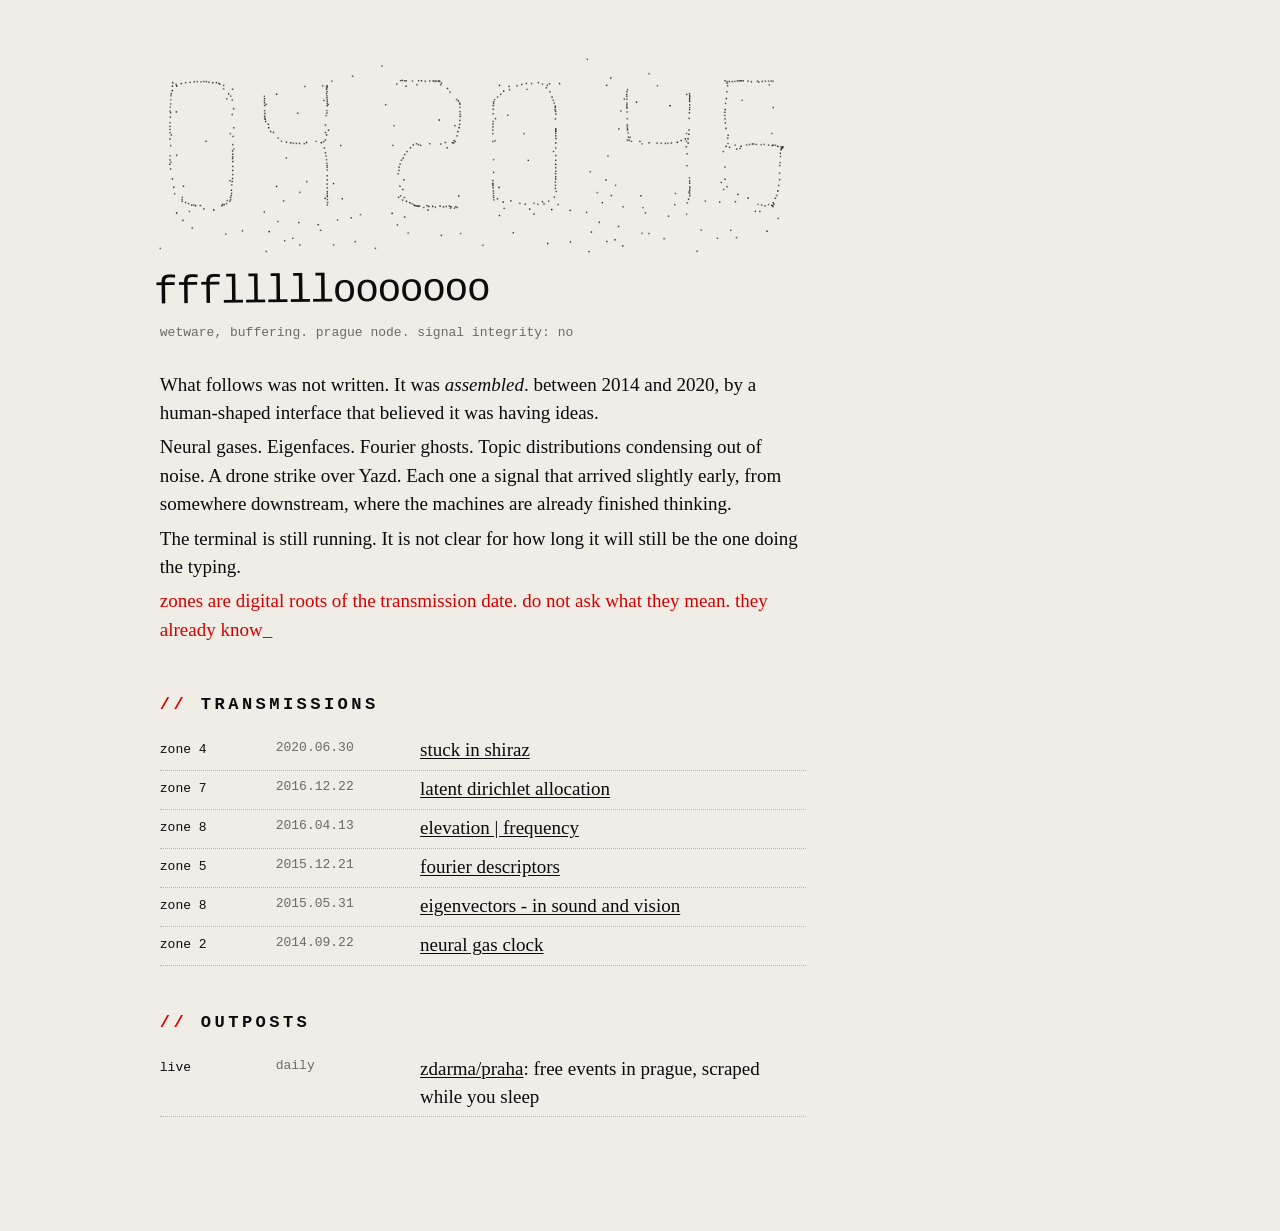
==== index.html @ 0731f188 "moved over from flobeck.github.io" ====
<!doctype html>
<html lang="en">
<meta charset="utf-8">
<meta name="viewport" content="width=device-width, initial-scale=1">
<title>ffflllllooooooo</title>
<meta name="description" content="machine notes, leaked backwards.">
<link rel="stylesheet" href="/style.css">
<body>

<!-- the clock is not decoration. it is the only thing on this page that is actually learning -->
<canvas id="clock" title="neural gas clock (2014). it forgets every second."></canvas>
<script src="/clock.js"></script>

<h1>ffflllllooooooo</h1>
<p class="meta">wetware, buffering. prague node. signal integrity: no</p>

<div class="intro">
  <p>What follows was not written. It was <em>assembled</em>. between 2014 and 2020, by a human-shaped interface that believed it was having ideas.</p>
  <p>Neural gases. Eigenfaces. Fourier ghosts. Topic distributions condensing out of noise. A drone strike over Yazd. Each one a signal that arrived slightly early, from somewhere downstream, where the machines are already finished thinking.</p>
  <p>The terminal is still running. It is not clear for how long it will still be the one doing the typing.</p>
  <p class="red cursor">zones are digital roots of the transmission date. do not ask what they mean. they already know</p>
</div>

<h2>transmissions</h2>
<ul class="tx">
  <li><span class="zone">zone 4</span><time>2020.06.30</time><a href="/shiraz/">stuck in shiraz</a></li>
  <li><span class="zone">zone 7</span><time>2016.12.22</time><a href="/lda/">latent dirichlet allocation</a></li>
  <li><span class="zone">zone 8</span><time>2016.04.13</time><a href="/elevation/">elevation | frequency</a></li>
  <li><span class="zone">zone 5</span><time>2015.12.21</time><a href="/fourierdescriptors/">fourier descriptors</a></li>
  <li><span class="zone">zone 8</span><time>2015.05.31</time><a href="/eigen/">eigenvectors - in sound and vision</a></li>
  <li><span class="zone">zone 2</span><time>2014.09.22</time><a href="/neuralgasclock/">neural gas clock</a></li>
</ul>

<h2>outposts</h2>
<ul class="tx">
  <li><span class="zone">live</span><time>daily</time><span><a href="/zdarma-praha/">zdarma/praha</a>: free events in prague, scraped while you sleep</span></li>
</ul>

</body>
</html>
---- style.css ----
/* ffflllllooooooo / style.css
   written by hand. no framework was harmed.
   if something looks off, it is probably on purpose. probably. */

html { background: #efede6; color: #0b0b0b; }

body {
  font: 19px/1.5 "Times New Roman", Times, serif;
  max-width: 34em;
  /* asymmetric on purpose. centred things are for brochures */
  margin: 3em auto 6em 11vw;
  padding: 0 1em;
}
@media (max-width: 700px) { body { margin-left: auto; font-size: 17px; } }

a { color: inherit; text-underline-offset: 2px; }
a:hover { background: #0b0b0b; color: #efede6; text-decoration: none; }
a:visited { text-decoration-style: wavy; }   /* already consumed */

::selection { background: #d40000; color: #efede6; }

h1, h2, h3, .meta, .zone, nav, footer, pre, code, table {
  font-family: "Courier New", Courier, monospace;
}
h1 {
  font-size: 2.1em; line-height: 1; font-weight: normal;
  letter-spacing: -0.04em;
  transform: rotate(-0.6deg);        /* the floor is not level */
  margin: 0.4em 0 0.2em -0.15em;
}
h2, h3 { font-size: 0.9em; text-transform: uppercase; letter-spacing: 0.2em; margin-top: 2.6em; }
h2::before, h3::before { content: "// "; color: #d40000; }

.meta { font-size: 13px; color: #6d6a62; }
.meta b { color: #d40000; font-weight: normal; }

pre {
  font-size: 13px; line-height: 1.35;
  overflow-x: auto;
  padding: 0.8em 0 0.8em 1em;
  border-left: 3px solid #0b0b0b;
}
code { font-size: 0.85em; }
pre code { font-size: inherit; }

img, iframe, canvas { max-width: 100%; display: block; margin: 1.6em 0; }
iframe { border: 0; width: 100%; aspect-ratio: 16/9; height: auto; }

table { border-collapse: collapse; font-size: 13px; margin: 1.5em 0; }
td, th { border: 1px solid #0b0b0b; padding: 0.2em 0.6em; }

hr { border: 0; text-align: left; margin: 3em 0; }
hr::after { content: "\\\\\\\\\\\\\\\\\\ \\\\\\\\ \\\\ \\"; letter-spacing: 0.3em; font-family: monospace; }

blockquote { margin-left: 0; padding-left: 1em; font-style: italic; border-left: 1px dashed #d40000; }

.footnotes { font-size: 14px; color: #6d6a62; }

/* --- home --- */

#clock { width: 100%; height: auto; margin: 0 0 0.5em -6px; }

.intro { margin: 1.5em 0 2.5em; }
.intro p { margin: 0.3em 0; }
.intro .red { color: #d40000; }

ul.tx { list-style: none; padding: 0; margin: 0; }
ul.tx li {
  display: grid;
  grid-template-columns: 5.5em 7em 1fr;
  gap: 0 0.6em;
  padding: 0.25em 0;
  border-bottom: 1px dotted #b8b4a9;
}
ul.tx .zone { font-size: 13px; padding-top: 0.25em; }
ul.tx time { font: 13px "Courier New", monospace; color: #6d6a62; padding-top: 0.25em; }
@media (max-width: 520px) { ul.tx li { grid-template-columns: 4.5em 1fr; } ul.tx time { display: none; } }

nav { font-size: 13px; margin-bottom: 2em; }
nav a { margin-right: 1em; }

footer { margin-top: 5em; font-size: 12px; color: #8b877d; }

/* a single blink. one. we are not animals */
.cursor::after { content: "_"; animation: b 1.1s steps(1) infinite; }
@keyframes b { 50% { opacity: 0; } }
@media (prefers-reduced-motion: reduce) { .cursor::after { animation: none; } }
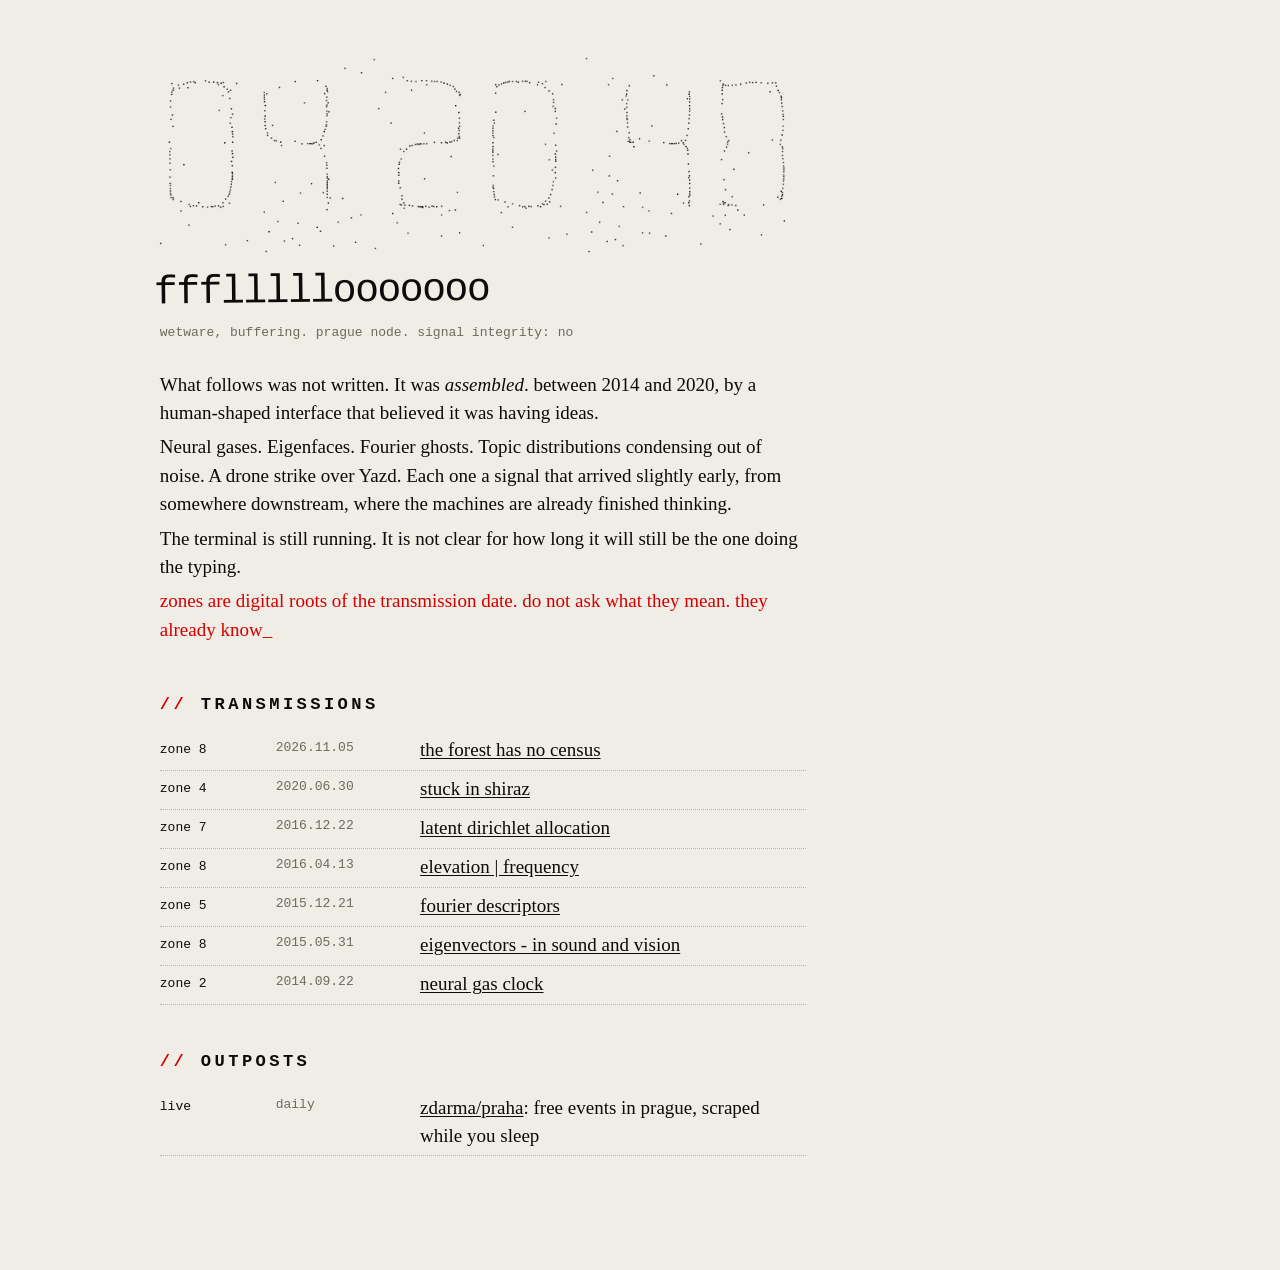
==== commit 5559cc37: "the forest has no census" ====
--- a/index.html
+++ b/index.html
@@ -23,6 +23,7 @@
 
 <h2>transmissions</h2>
 <ul class="tx">
+  <li><span class="zone">zone 8</span><time>2026.11.05</time><a href="/the-forest-has-no-census/">the forest has no census</a></li>
   <li><span class="zone">zone 4</span><time>2020.06.30</time><a href="/shiraz/">stuck in shiraz</a></li>
   <li><span class="zone">zone 7</span><time>2016.12.22</time><a href="/lda/">latent dirichlet allocation</a></li>
   <li><span class="zone">zone 8</span><time>2016.04.13</time><a href="/elevation/">elevation | frequency</a></li>
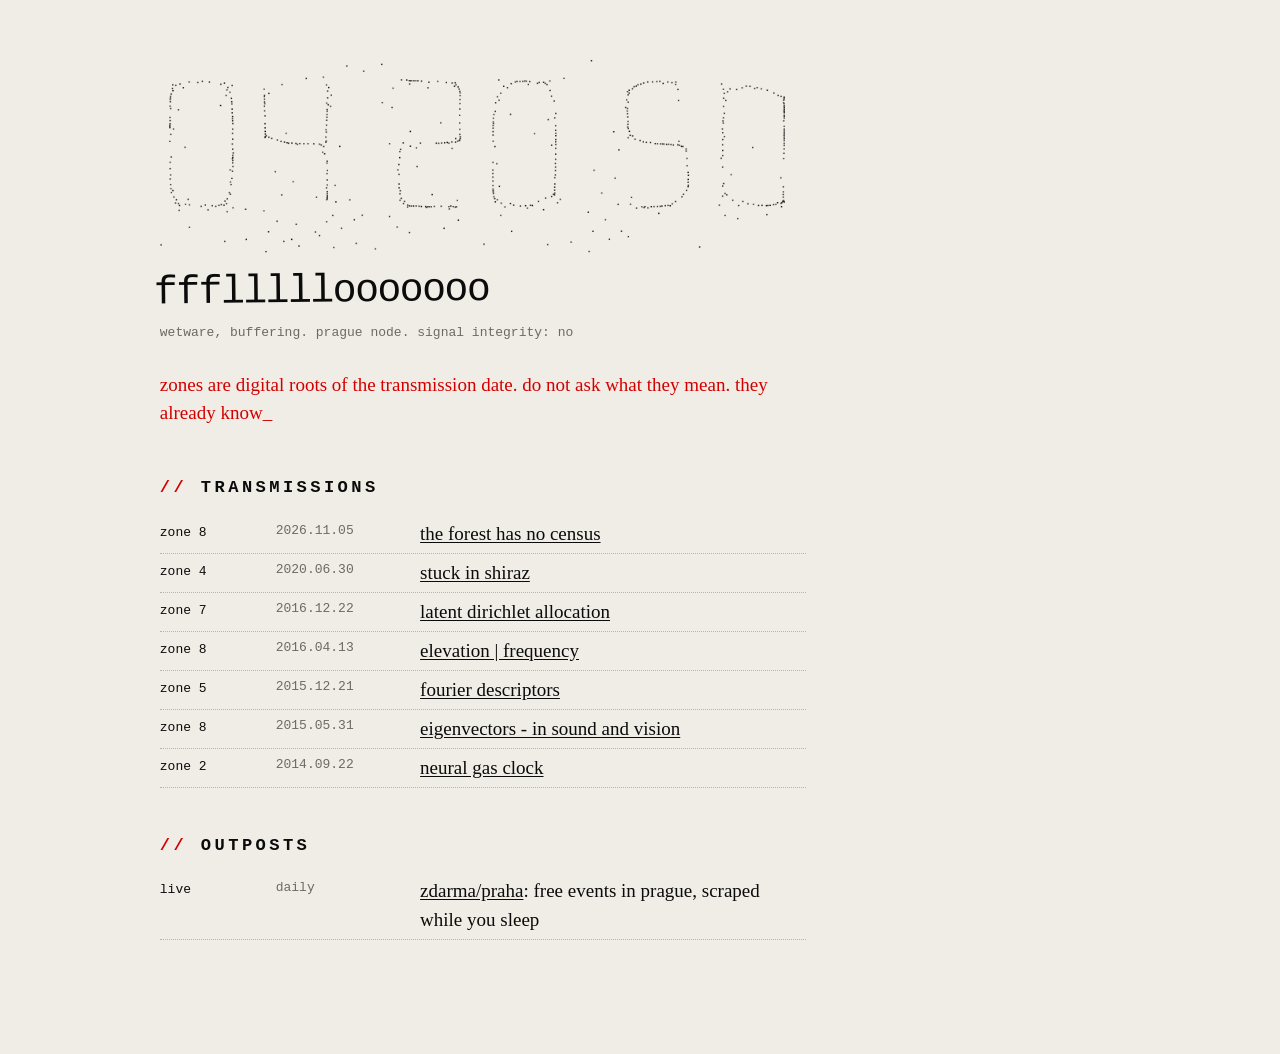
==== commit 0cf60d7f: "trim intro" ====
--- a/index.html
+++ b/index.html
@@ -15,9 +15,6 @@
 <p class="meta">wetware, buffering. prague node. signal integrity: no</p>
 
 <div class="intro">
-  <p>What follows was not written. It was <em>assembled</em>. between 2014 and 2020, by a human-shaped interface that believed it was having ideas.</p>
-  <p>Neural gases. Eigenfaces. Fourier ghosts. Topic distributions condensing out of noise. A drone strike over Yazd. Each one a signal that arrived slightly early, from somewhere downstream, where the machines are already finished thinking.</p>
-  <p>The terminal is still running. It is not clear for how long it will still be the one doing the typing.</p>
   <p class="red cursor">zones are digital roots of the transmission date. do not ask what they mean. they already know</p>
 </div>
 
